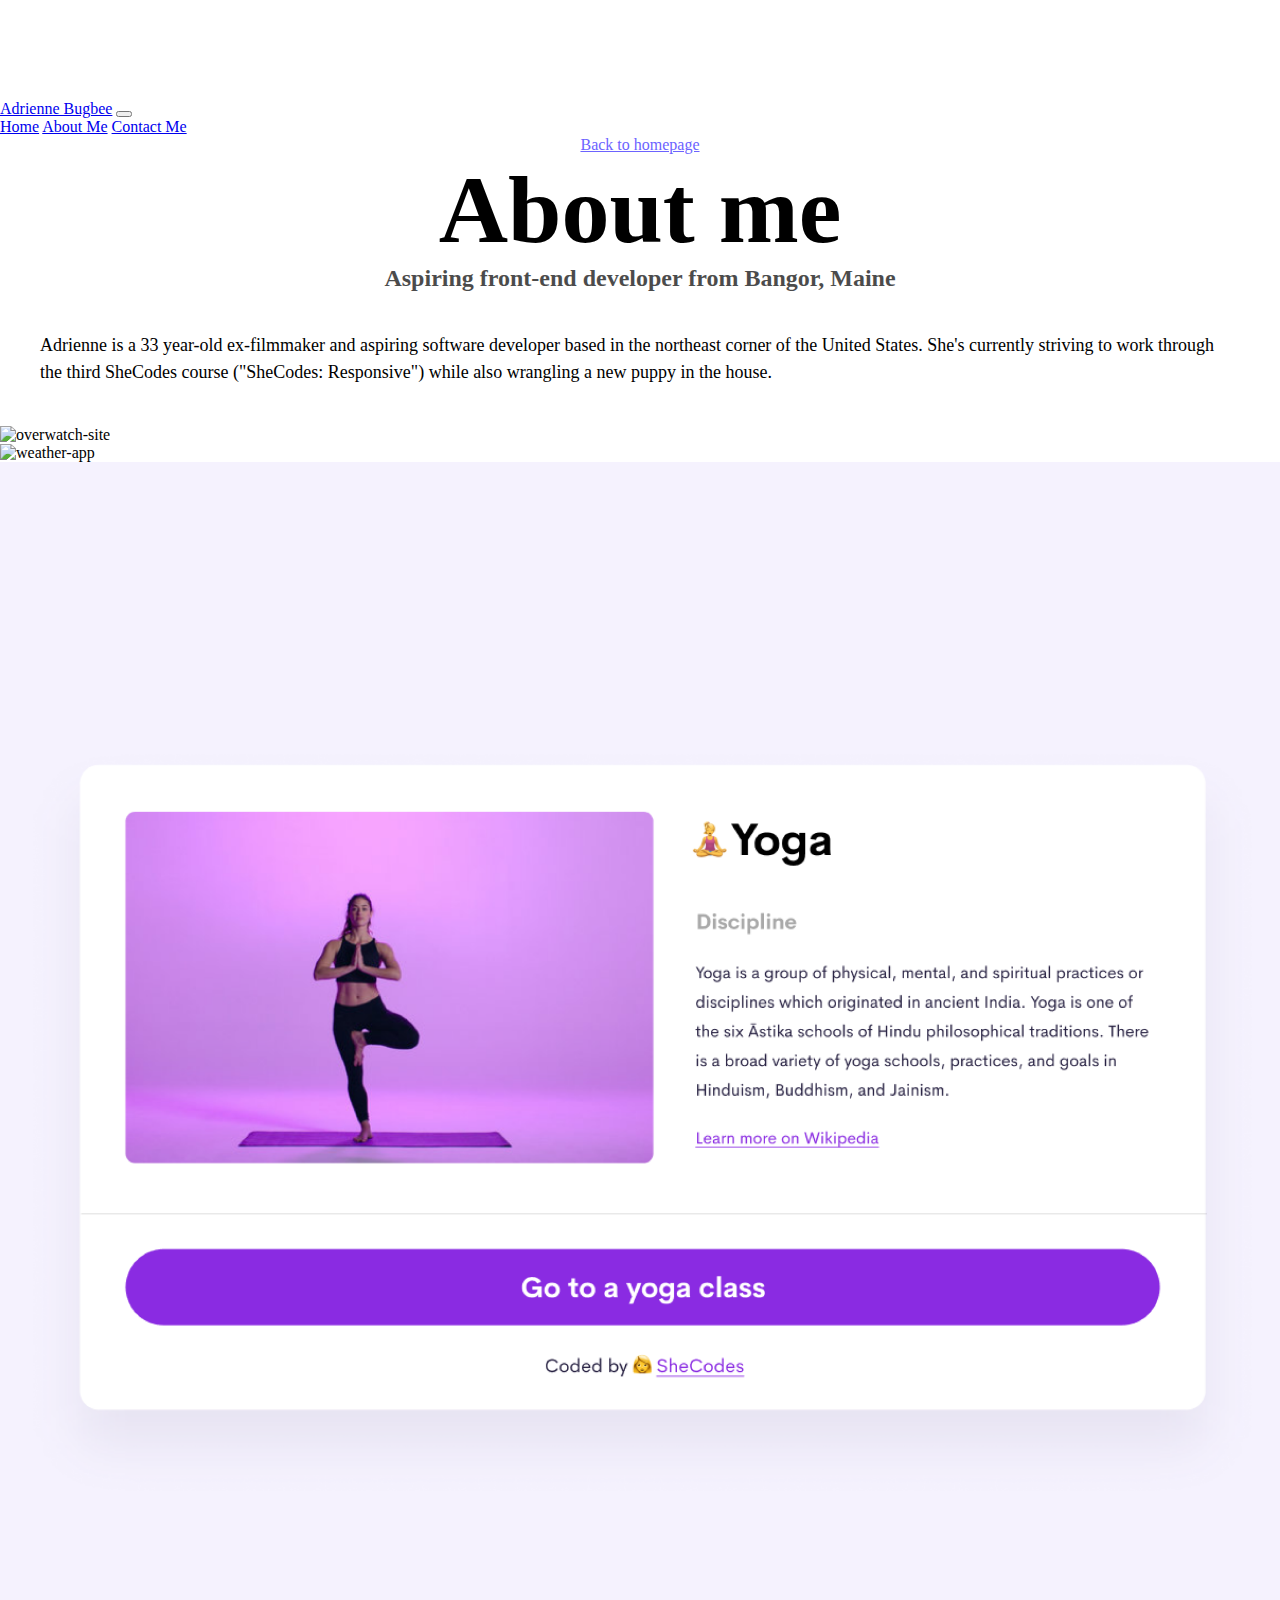
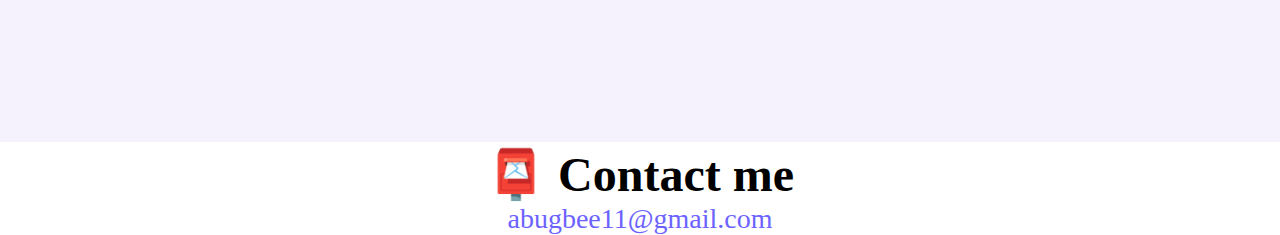
==== about.html @ 95900edf "Imported Project and Established Files from CodeSandbox" ====
<!DOCTYPE html>
<html lang="en">
  <head>
    <meta charset="UTF-8" />
    <meta http-equiv="X-UA-Compatible" content="IE=edge" />
    <meta name="viewport" content="width=device-width, initial-scale=1.0" />
    <link
      href="https://cdn.jsdelivr.net/npm/bootstrap@5.1.3/dist/css/bootstrap.min.css"
      rel="stylesheet"
      integrity="sha384-1BmE4kWBq78iYhFldvKuhfTAU6auU8tT94WrHftjDbrCEXSU1oBoqyl2QvZ6jIW3"
      crossorigin="anonymous"
    />
    <script
      src="https://cdn.jsdelivr.net/npm/bootstrap@5.1.3/dist/js/bootstrap.bundle.min.js"
      integrity="sha384-ka7Sk0Gln4gmtz2MlQnikT1wXgYsOg+OMhuP+IlRH9sENBO0LRn5q+8nbTov4+1p"
      crossorigin="anonymous"
    ></script>
    <link rel="stylesheet" href="/css/style.css" />
    <title>About Adrienne Bugbee</title>
  </head>
  <body>
    <nav class="navbar fixed-top navbar-expand-lg navbar-light bg-light">
      <div class="container">
        <a class="navbar-brand" href="#">Adrienne Bugbee</a>
        <button
          class="navbar-toggler"
          type="button"
          data-bs-toggle="collapse"
          data-bs-target="#navbarNavAltMarkup"
          aria-controls="navbarNavAltMarkup"
          aria-expanded="false"
          aria-label="Toggle navigation"
        >
          <span class="navbar-toggler-icon"></span>
        </button>
        <div class="collapse navbar-collapse" id="navbarNavAltMarkup">
          <div class="navbar-nav">
            <a class="nav-link" href="index.html">Home</a>
            <a class="nav-link active" aria-current="page" href="about.html"
              >About Me</a
            >
            <a class="nav-link" href="about.html#contact">Contact Me</a>
          </div>
        </div>
      </div>
    </nav>
    <a href="index.html" class="homepage-link">Back to homepage</a>
    <h1>About me</h1>
    <h3>Aspiring front-end developer from Bangor, Maine</h3>
    <div class="about-paragraphs text-center">
      <div class="container">
        <div class="row">
          <p class="description">
            Adrienne is a 33 year-old ex-filmmaker and aspiring software
            developer based in the northeast corner of the United States. She's
            currently striving to work through the third SheCodes course
            ("SheCodes: Responsive") while also wrangling a new puppy in the
            house.
          </p>
        </div>
      </div>
    </div>
    <div class="container">
      <div class="row">
        <div class="col-sm-4">
          <img
            src="https://i.ibb.co/nn4tpwz/overwatchsite.png"
            alt="overwatch-site"
            class="img-fluid p-2 shadow rounded"
          />
        </div>
        <div class="col-sm-4">
          <img
            src="https://i.ibb.co/K2hnsnc/weatherappsite.png"
            alt="weather-app"
            class="img-fluid p-2 shadow rounded"
          />
        </div>
        <div class="col-sm-4">
          <img
            src="images/yoga.png"
            alt="yoga"
            class="img-fluid p-2 shadow rounded"
          />
        </div>
      </div>
    </div>
    <div class="container mt-5">
      <div id="contact">
        <h2>📮 Contact me</h2>
        <a href="mailto:abugbee11@gmail.com" class="email-link">
          abugbee11@gmail.com
        </a>
      </div>
    </div>
  </body>
</html>
---- css/style.css ----
:root {
  --primary-color: #6c63ff;
  --secondary-color: #f5f2fe;
  --box-shadow: 0 5px 10px rgba(0, 0, 0, 0.3);
}

body {
  margin: 0 auto;
  margin-top: 100px;
  max-width: 100%;
}

h1,
h2,
h3 {
  text-align: center;
  margin: 0;
}

h1 {
  font-size: 96px;
}

h2 {
  font-size: 48px;
}

h3 {
  font-size: 24px;
  opacity: 0.7;
}

img {
  width: 100%;
  height: auto;
}

p {
  background: var(--secondary-color);
  padding: 20px;
  border-radius: 4px;
  font-size: 18px;
  line-height: 1.5;
  text-align: center;
}

.description {
  background: #fff;
  text-align: left;
  margin-bottom: 16px;
  padding: 0;
}
.container {
  margin: 100 auto;
  width: 100%;
}

.navigation-links {
  display: flex;
  margin-top: 40px;
  justify-content: center;
}

.navigation-links a {
  margin: 20px;
  border-radius: 4px;
  padding: 20px 15px;
  text-decoration: none;
  text-transform: capitalize;
}

.contact-link {
  background: var(--primary-color);
  box-shadow: var(--box-shadow);
  color: white;
}

.about-link {
  color: var(--primary-color);
  border: 1px solid var(--primary-color);
}

.homepage-link {
  color: var(--primary-color);
  text-align: center;
  display: block;
}
.primary-link {
  border-radius: 4px;
  padding: 20px 15px;
  text-decoration: none;
  background: var(--primary-color);
  box-shadow: var(--box-shadow);
  color: white;
}
.about-paragraphs {
  display: flex;
  margin: 30px;
}

.about-paragraphs p {
  margin: 10px;
}

.email-link {
  display: flex;
  justify-content: center;
  color: var(--primary-color);
  font-size: 28px;
  text-decoration: none;
}

.email-link:hover {
  text-decoration: underline;
}
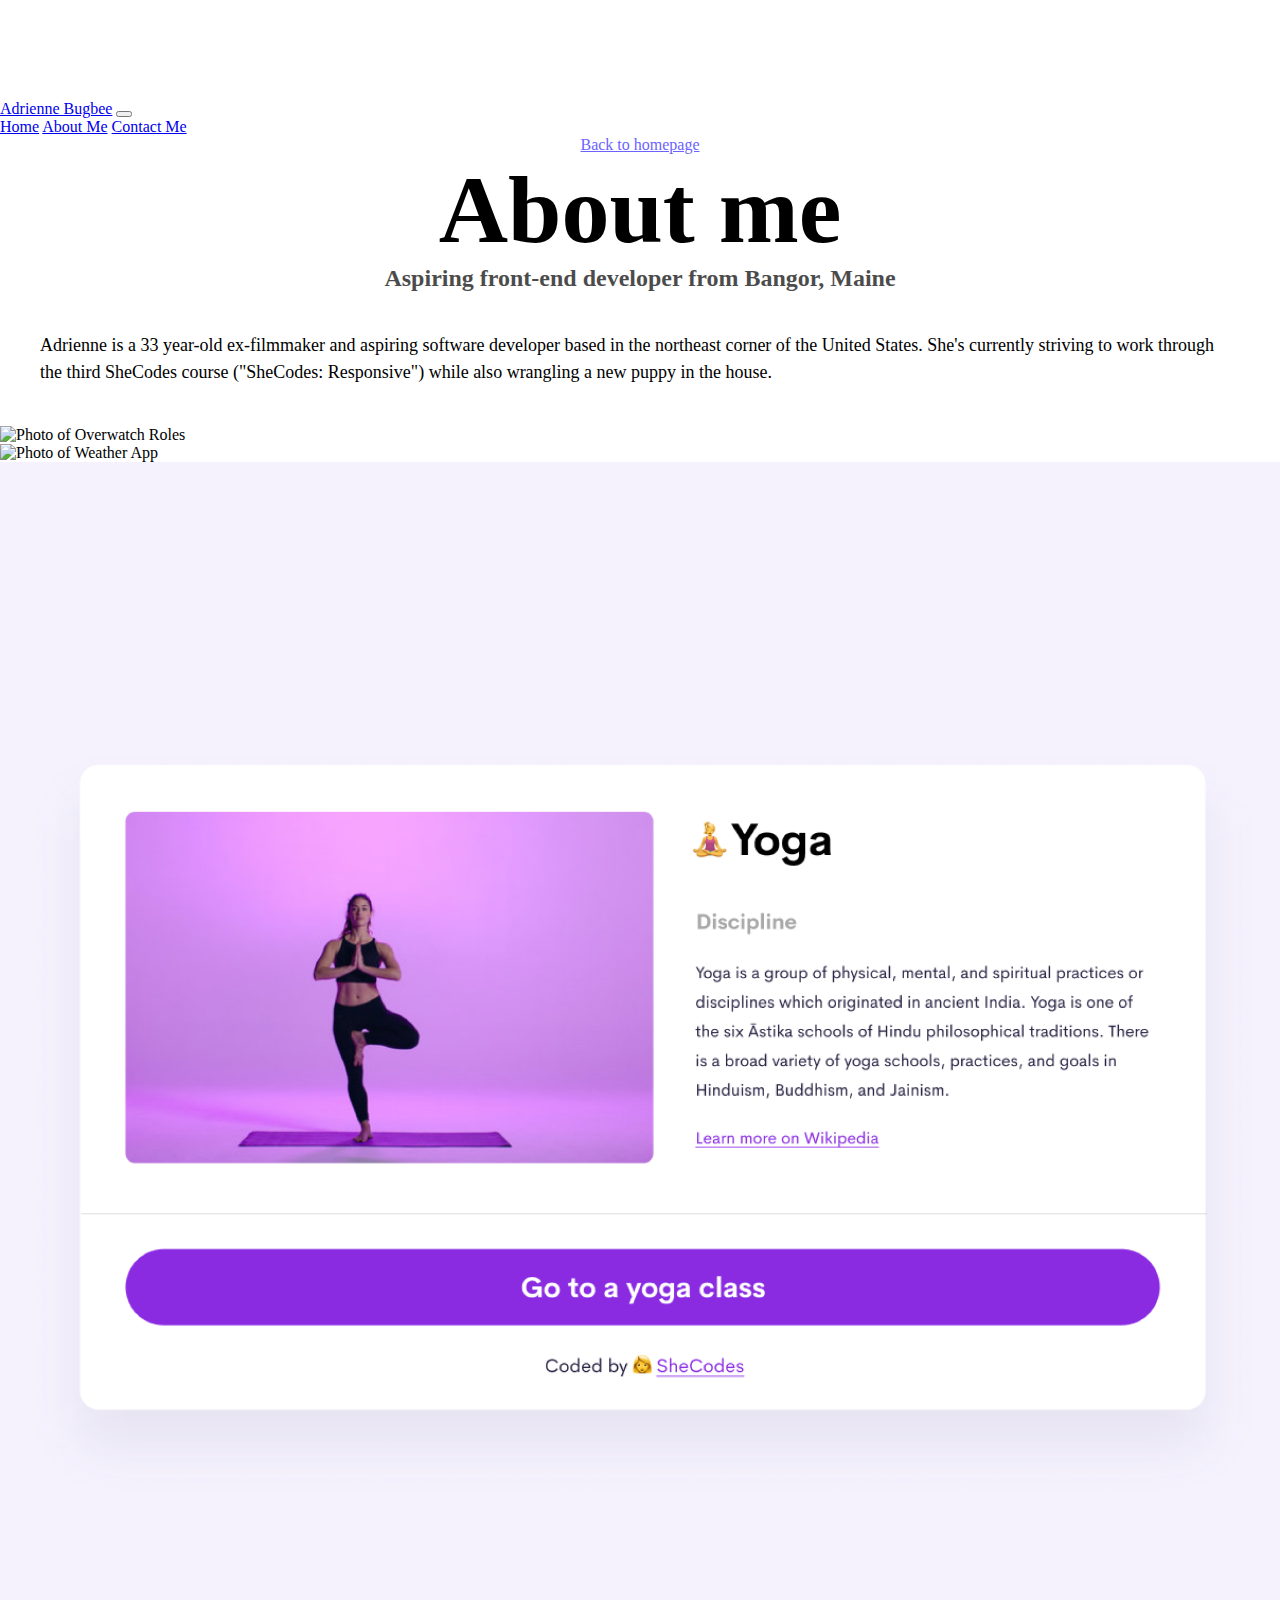
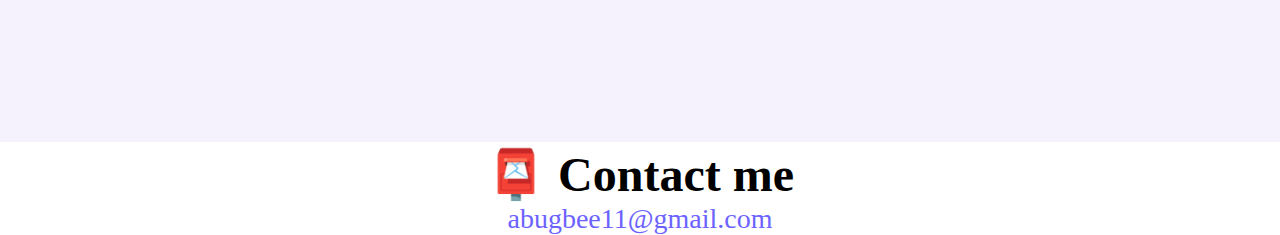
==== commit 15360b44: "Made site SEO-Friendly" ====
--- a/about.html
+++ b/about.html
@@ -4,6 +4,7 @@
     <meta charset="UTF-8" />
     <meta http-equiv="X-UA-Compatible" content="IE=edge" />
     <meta name="viewport" content="width=device-width, initial-scale=1.0" />
+    <meta name="description" content="Contact Me: About Adrienne Bugbee" />
     <link
       href="https://cdn.jsdelivr.net/npm/bootstrap@5.1.3/dist/css/bootstrap.min.css"
       rel="stylesheet"
@@ -16,7 +17,7 @@
       crossorigin="anonymous"
     ></script>
     <link rel="stylesheet" href="/css/style.css" />
-    <title>About Adrienne Bugbee</title>
+    <title>Contact Me: About Adrienne Bugbee</title>
   </head>
   <body>
     <nav class="navbar fixed-top navbar-expand-lg navbar-light bg-light">
@@ -44,7 +45,9 @@
         </div>
       </div>
     </nav>
-    <a href="index.html" class="homepage-link">Back to homepage</a>
+    <a href="index.html" class="homepage-link" title="Go back to homepage"
+      >Back to homepage</a
+    >
     <h1>About me</h1>
     <h3>Aspiring front-end developer from Bangor, Maine</h3>
     <div class="about-paragraphs text-center">
@@ -62,24 +65,24 @@
     </div>
     <div class="container">
       <div class="row">
-        <div class="col-sm-4">
+        <div class="col-sm-4 d-none d-md-block">
           <img
             src="https://i.ibb.co/nn4tpwz/overwatchsite.png"
-            alt="overwatch-site"
+            alt="Photo of Overwatch Roles"
             class="img-fluid p-2 shadow rounded"
           />
         </div>
-        <div class="col-sm-4">
+        <div class="col-sm-4 d-none d-md-block">
           <img
             src="https://i.ibb.co/K2hnsnc/weatherappsite.png"
-            alt="weather-app"
+            alt="Photo of Weather App"
             class="img-fluid p-2 shadow rounded"
           />
         </div>
-        <div class="col-sm-4">
+        <div class="col-sm-4 d-none d-md-block">
           <img
             src="images/yoga.png"
-            alt="yoga"
+            alt="Photo of Yoga App"
             class="img-fluid p-2 shadow rounded"
           />
         </div>
@@ -88,7 +91,11 @@
     <div class="container mt-5">
       <div id="contact">
         <h2>📮 Contact me</h2>
-        <a href="mailto:abugbee11@gmail.com" class="email-link">
+        <a
+          href="mailto:abugbee11@gmail.com"
+          class="email-link"
+          title="Email Adrienne Bugbee"
+        >
           abugbee11@gmail.com
         </a>
       </div>
--- a/css/style.css
+++ b/css/style.css
@@ -113,3 +113,15 @@
 .email-link:hover {
   text-decoration: underline;
 }
+
+@media (max-width: 576px) {
+  h1 {
+    font-size: 48px;
+  }
+  h2 {
+    font-size: 32px;
+  }
+  h3 {
+    font-size: 24px;
+  }
+}
